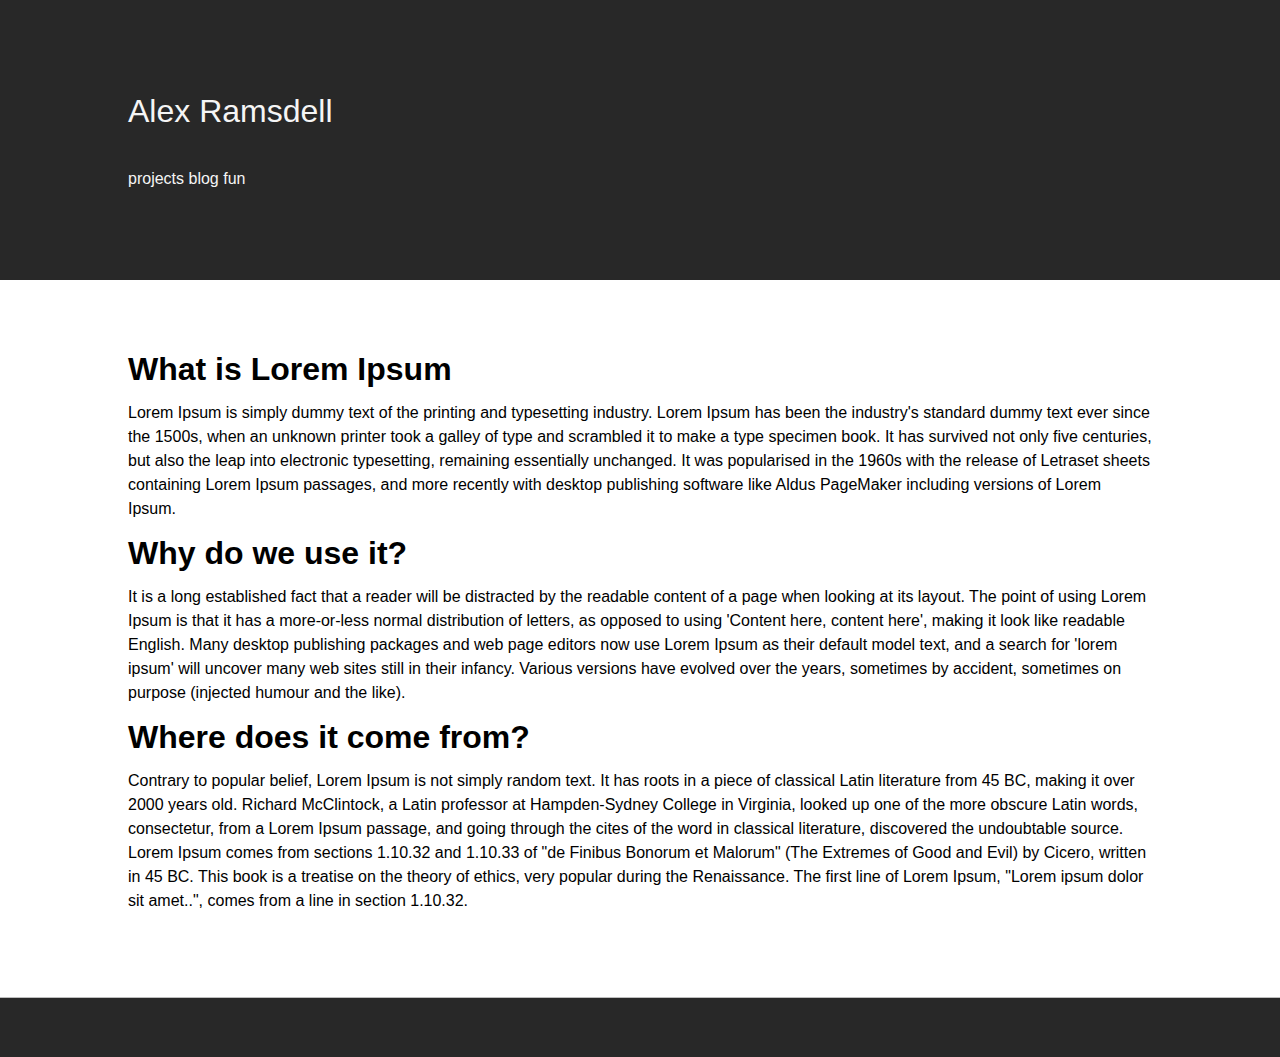
==== single_column_blog/index.html @ 3ffc530b "init" ====
<!DOCTYPE html>
<html lang="en">
<head>
    <title>Default Website</title>
    <meta charset="utf-8">
    <link rel="stylesheet" type="text/css" href="style.css">
</head>
<body>

    <header>
        <h1>Alex Ramsdell</h1>
        <ul>
            <li>projects</li>
            <li>blog</li>
            <li>fun</li>
        </ul>
    </header>

    <aside>
    </aside>

    <section>

    <h1>What is Lorem Ipsum</h1>
    <p>
    Lorem Ipsum is simply dummy text of the printing and typesetting industry. Lorem Ipsum has been the industry's standard dummy text ever since the 1500s, when an unknown printer took a galley of type and scrambled it to make a type specimen book. It has survived not only five centuries, but also the leap into electronic typesetting, remaining essentially unchanged. It was popularised in the 1960s with the release of Letraset sheets containing Lorem Ipsum passages, and more recently with desktop publishing software like Aldus PageMaker including versions of Lorem Ipsum.
    </p>

    <h1>Why do we use it?</h1>
    <p>
    It is a long established fact that a reader will be distracted by the readable content of a page when looking at its layout. The point of using Lorem Ipsum is that it has a more-or-less normal distribution of letters, as opposed to using 'Content here, content here', making it look like readable English. Many desktop publishing packages and web page editors now use Lorem Ipsum as their default model text, and a search for 'lorem ipsum' will uncover many web sites still in their infancy. Various versions have evolved over the years, sometimes by accident, sometimes on purpose (injected humour and the like).
    </p>

    <h1>Where does it come from?</h1>
    <p>
    Contrary to popular belief, Lorem Ipsum is not simply random text. It has roots in a piece of classical Latin literature from 45 BC, making it over 2000 years old. Richard McClintock, a Latin professor at Hampden-Sydney College in Virginia, looked up one of the more obscure Latin words, consectetur, from a Lorem Ipsum passage, and going through the cites of the word in classical literature, discovered the undoubtable source. Lorem Ipsum comes from sections 1.10.32 and 1.10.33 of "de Finibus Bonorum et Malorum" (The Extremes of Good and Evil) by Cicero, written in 45 BC. This book is a treatise on the theory of ethics, very popular during the Renaissance. The first line of Lorem Ipsum, "Lorem ipsum dolor sit amet..", comes from a line in section 1.10.32.
    </p>
    </section>

    <footer>
    </footer>

</body>
</html>
---- single_column_blog/style.css ----
html, body {
    height: 100%;
    width: 100%;
}

body {
    font-family: sans-serif;
}

html, body, body * {
    box-sizing: border-box;
    margin: 0px;
    padding: 0px;
}

header {
    height: 280px;
    width: 100%;
    background: rgb(40,40,40);
    display: flex;
    flex-direction: column;
    align-items: left;
    padding-left: 10%;
    justify-content: center;
}

header > h1 {
    color: whitesmoke;
    font-weight: lighter;
}

header > ul {
    padding-top: 40px;
    font-weight: lighter;
}

header > ul > li {
    color: whitesmoke;
    display: inline-block;
    list-style-type: none;
}

body::-webkit-scrollbar {
    display: none;
}

section {
    font-family: sans-serif;
    line-height: 1.5em;
    padding-top: 6%;
    padding-bottom: 5%;
    padding-left: 10%;
    padding-right: 10%;
}

p {
    padding-left: 0px;
    padding-right: 0px;
    padding-top: 20px;
    padding-bottom: 20px;
}

footer {
    height: 60px;
    background: rgb(40,40,40);
    border-top: 1px solid rgb(190,190,190);

}

@media(max-width: 400px) {

    section {
        padding-top: 12%;
        padding-bottom: 10%;
        padding-left: 8%;
        padding-right: 8%;
    }

}
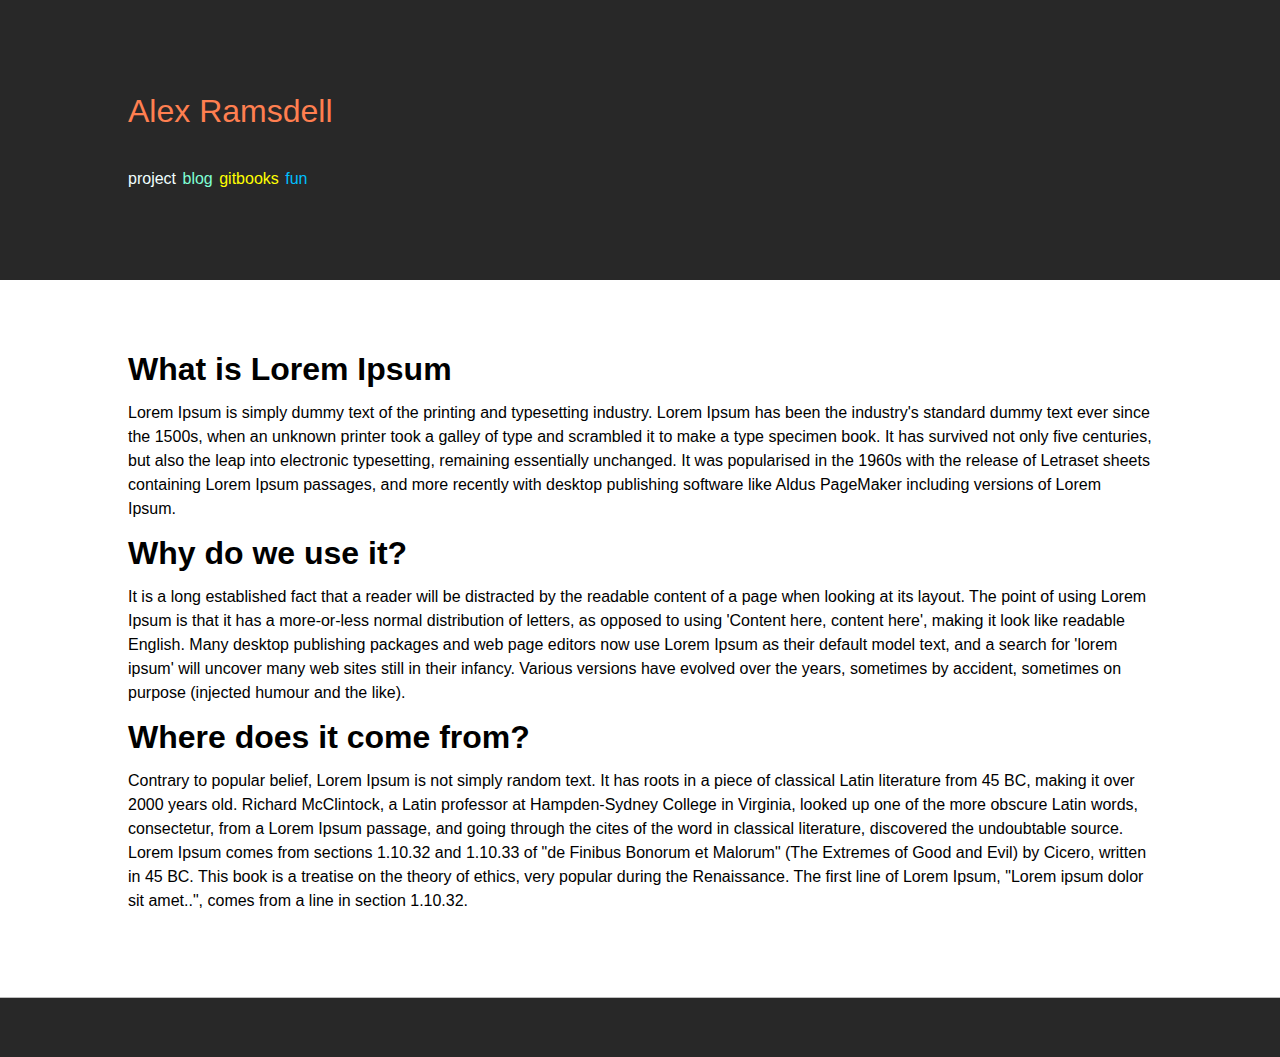
==== commit 9ec89445: "add color to header title" ====
--- a/single_column_blog/index.html
+++ b/single_column_blog/index.html
@@ -10,8 +10,9 @@
     <header>
         <h1>Alex Ramsdell</h1>
         <ul>
-            <li>projects</li>
+            <li>project</li>
             <li>blog</li>
+            <li>gitbooks</li>
             <li>fun</li>
         </ul>
     </header>
--- a/single_column_blog/style.css
+++ b/single_column_blog/style.css
@@ -25,7 +25,7 @@
 }
 
 header > h1 {
-    color: whitesmoke;
+    color: coral;
     font-weight: lighter;
 }
 
@@ -38,6 +38,23 @@
     color: whitesmoke;
     display: inline-block;
     list-style-type: none;
+    padding-right: 2px;
+}
+
+header > ul > li:nth-child(1) {
+    color: azure;
+}
+
+header > ul > li:nth-child(2) {
+    color: aquamarine;
+}
+
+header > ul > li:nth-child(3) {
+    color: yellow;
+}
+
+header > ul > li:nth-child(4) {
+    color: deepskyblue;
 }
 
 body::-webkit-scrollbar {
